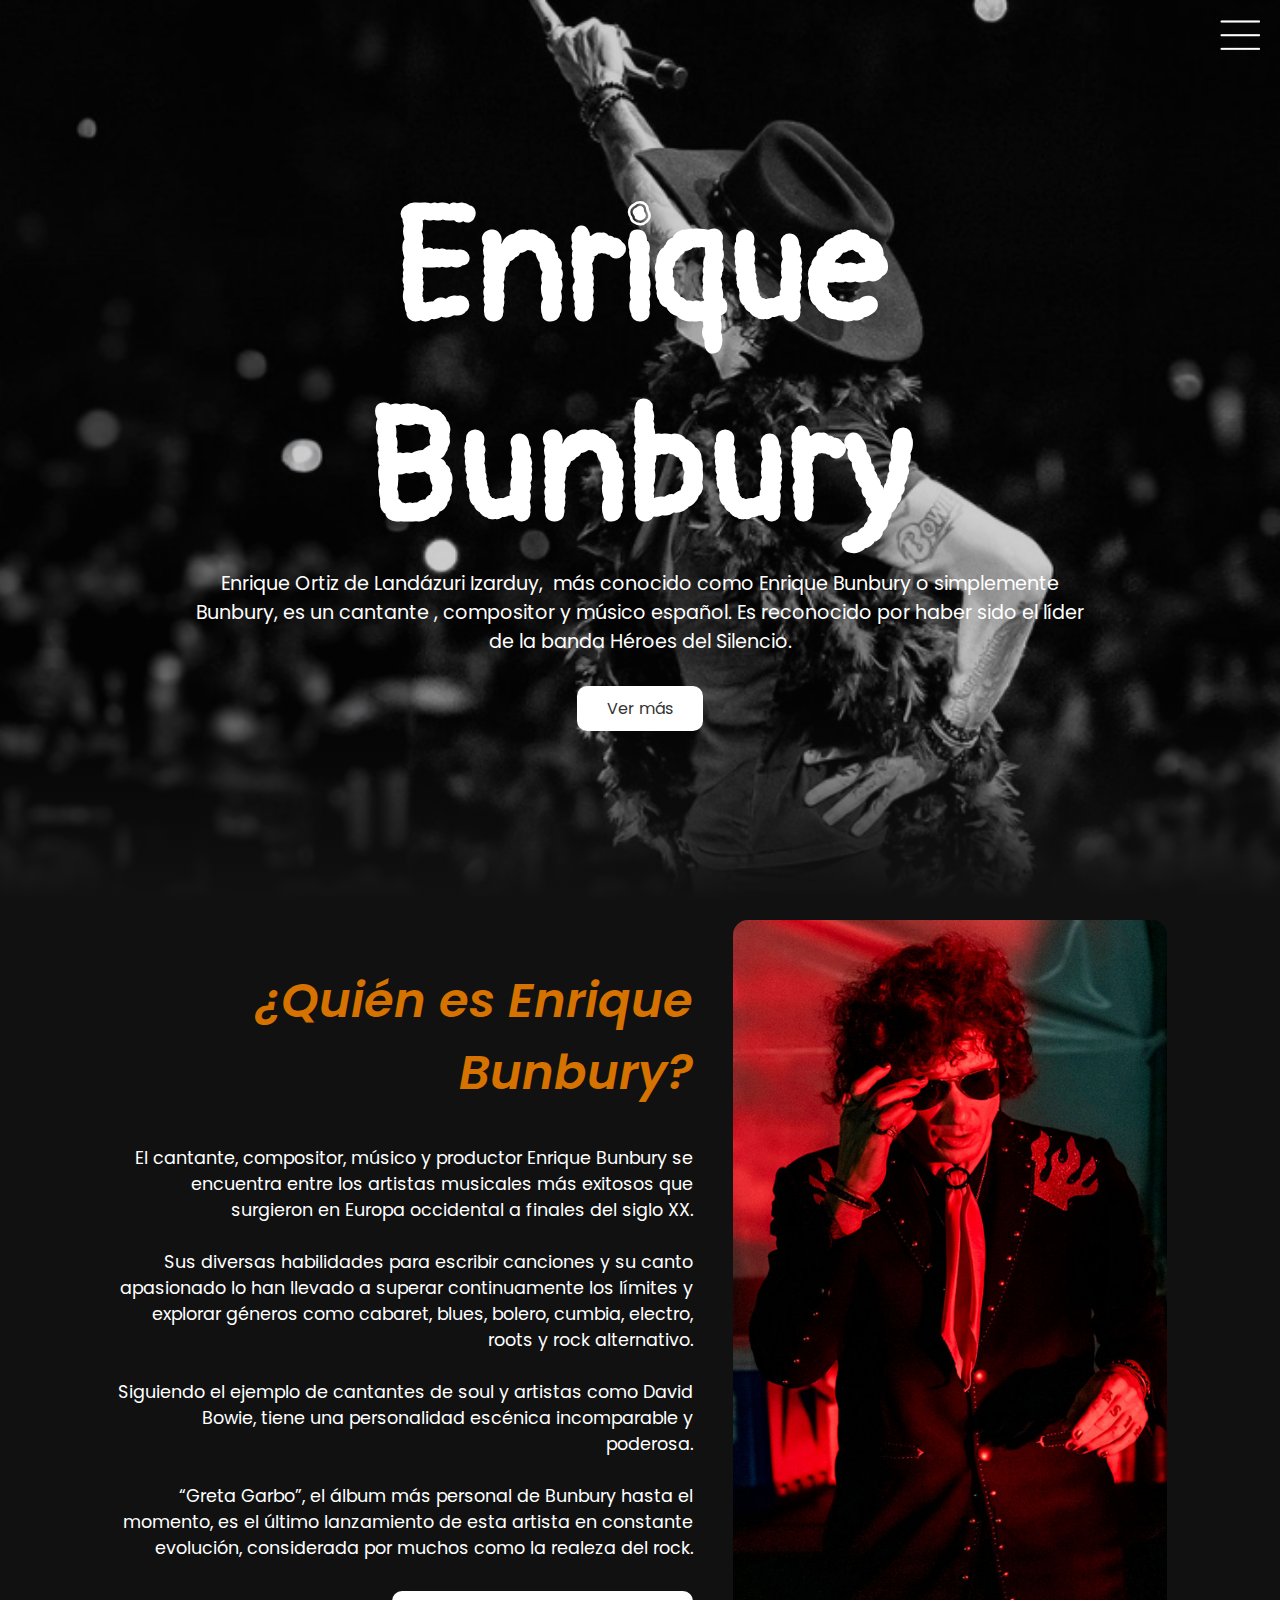
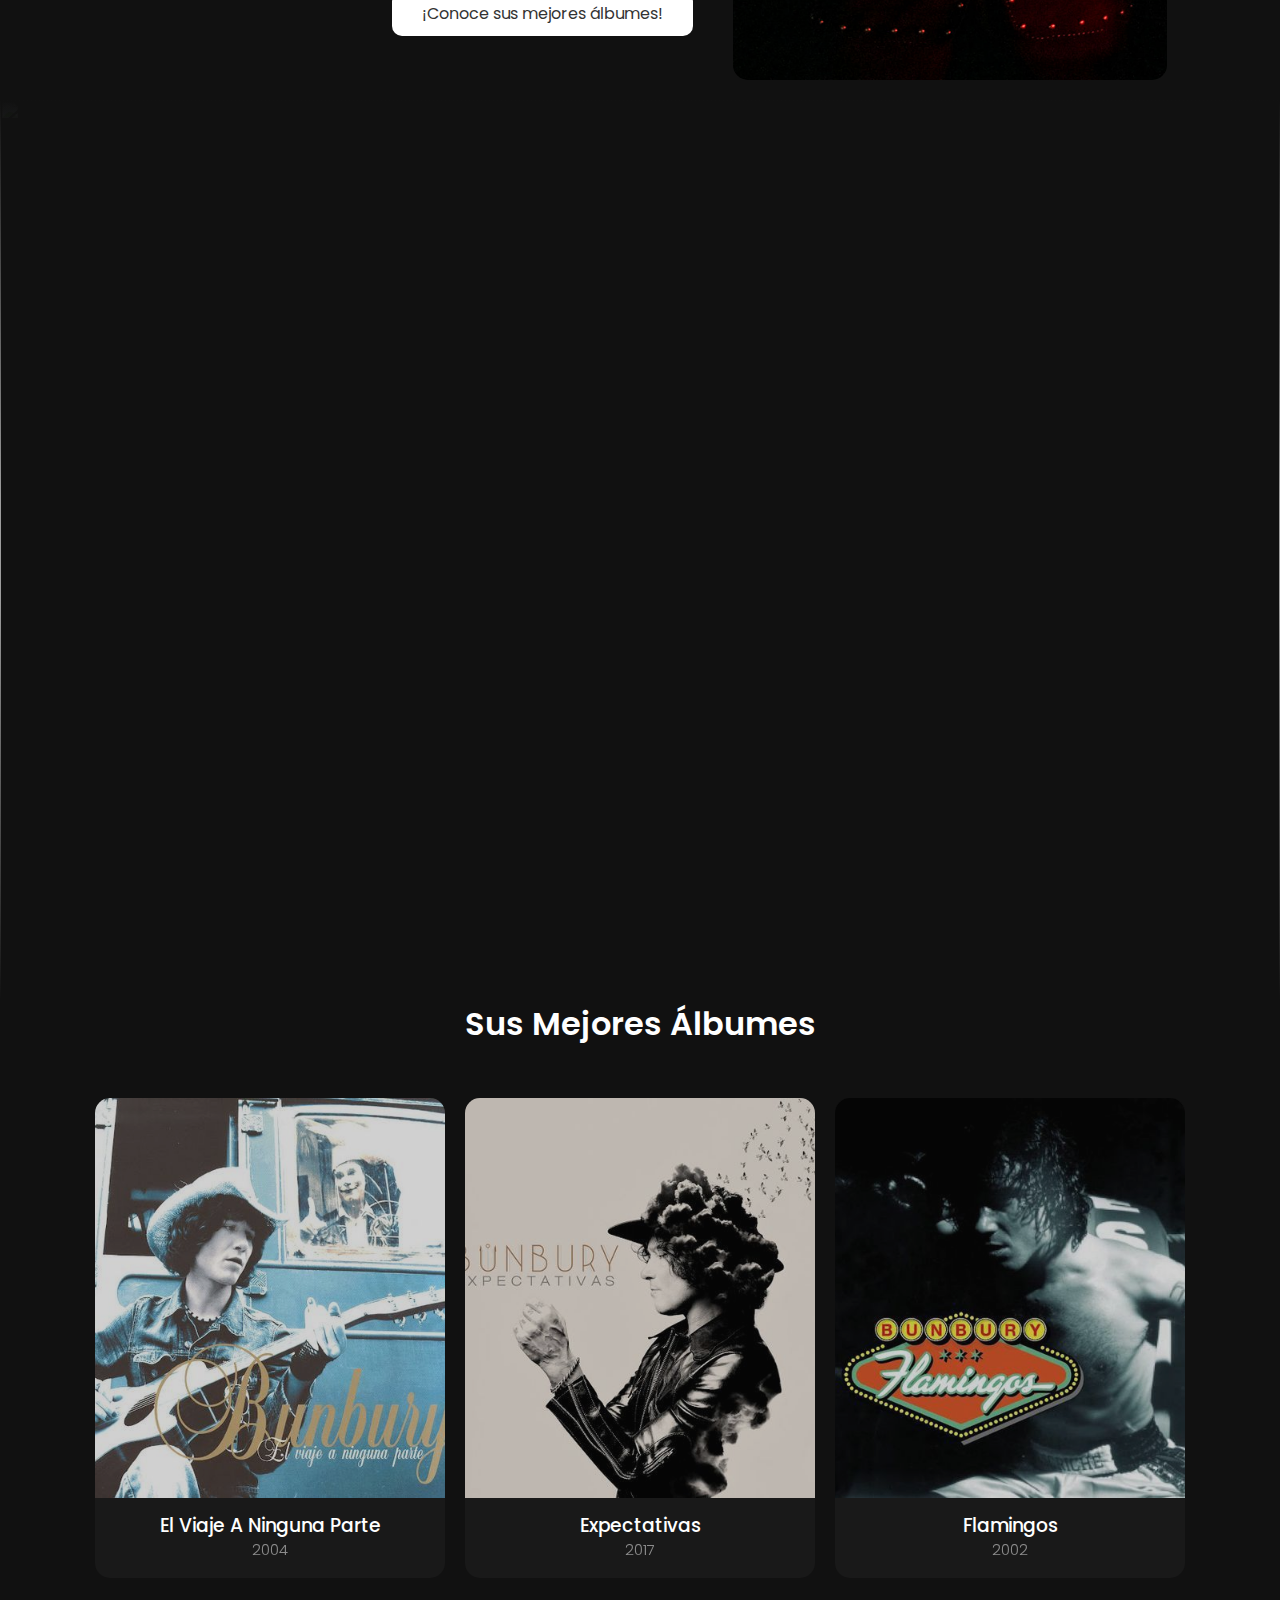
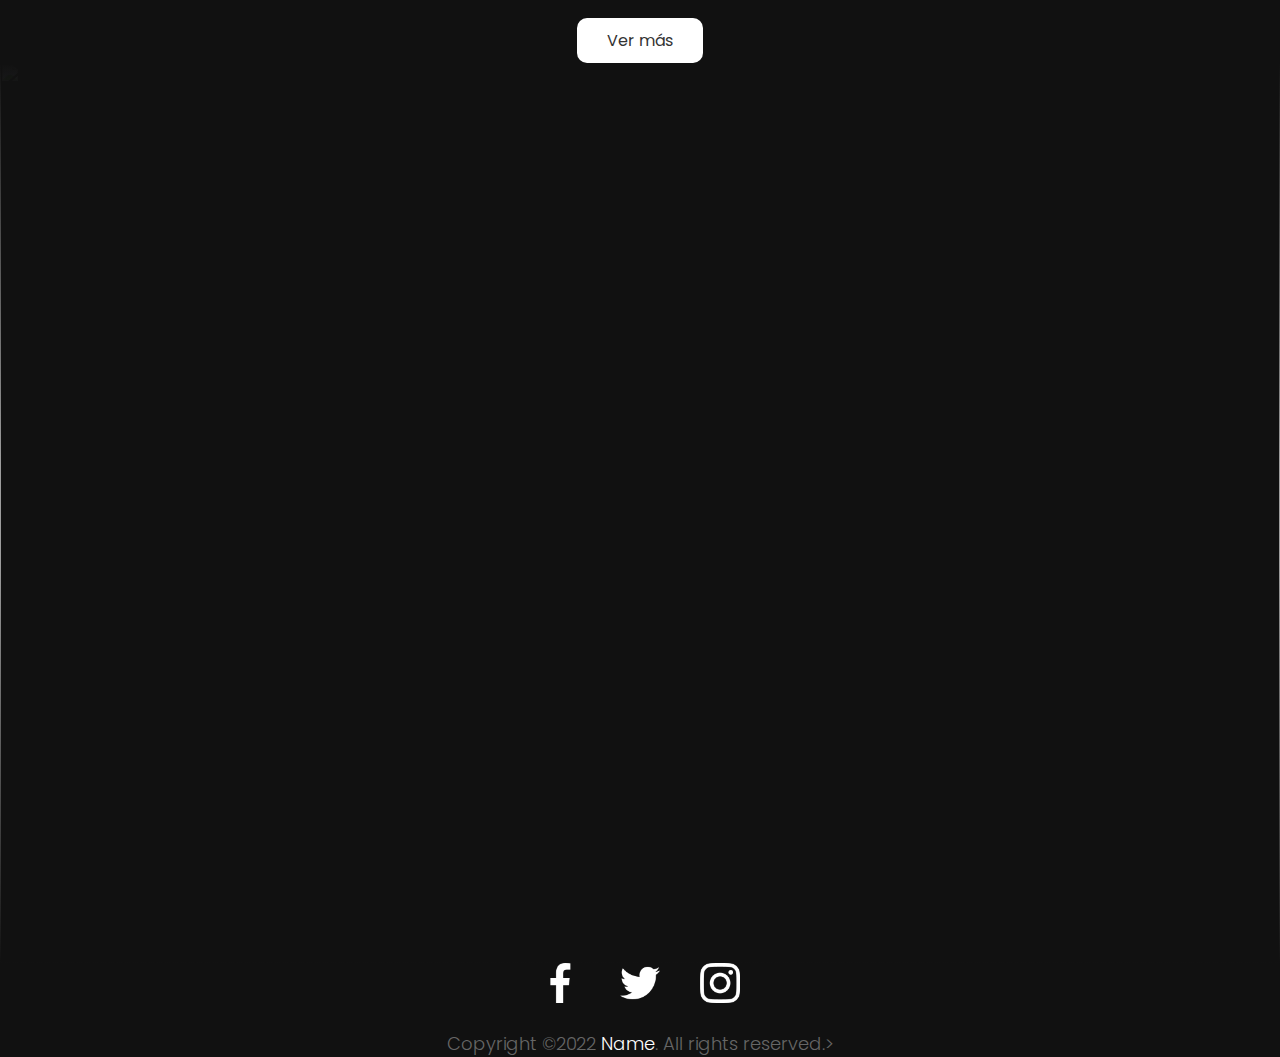
==== Tarea 22. PaginaTurismo/index.html @ bab3e690 "Add files via upload" ====
<!DOCTYPE html>
<html lang="en">
  <head>
    <meta charset="UTF-8" />
    <meta http-equiv="X-UA-Compatible" content="IE=edge" />
    <meta name="viewport" content="width=device-width, initial-scale=1.0" />
    <title>Adam De los Santos:D</title>
    <link rel="stylesheet" href="css/style.css" />
    <style>
      @import url('https://fonts.googleapis.com/css2?family=Pangolin&display=swap');
      </style>
  </head>
  <body>
    <main>
      <section class="header">
       <img src="img/logo.png" alt=""> </a>
        <div class="toggle"><img src="img/toggle.png" /></div>
      </section>
      <section class="banner">
        <img src="img/banner.png" class="fitBg" />
        <div class="content">
          <h2>Enrique Bunbury</h2>
          <p>
            Enrique Ortiz de Landázuri Izarduy, ​ más conocido como Enrique Bunbury o simplemente Bunbury, es un cantante
            , compositor y músico español. Es reconocido por haber sido el líder de la banda Héroes del Silencio.
          </p>
          <a class="btn" href="#about">Ver más</a>
        </div>
      </section>
      <section class="about" id="about">
        <div class="contentBx">
          <h2 class="titleText"><i>¿Quién es Enrique Bunbury?</i></h2>
          <p class="text">
           <Br> El cantante, compositor, músico y productor Enrique Bunbury se encuentra entre los artistas musicales más exitosos que surgieron
             en Europa occidental a finales del siglo XX.</Br>

           <Br> Sus diversas habilidades para escribir canciones y su canto apasionado lo han llevado a superar continuamente los límites
             y explorar géneros como cabaret, blues, bolero, cumbia, electro, roots y rock alternativo.</Br>
            
            <Br>Siguiendo el ejemplo de cantantes de soul y artistas como David Bowie, tiene una personalidad escénica incomparable y poderosa.</Br>
            
           <br> “Greta Garbo”, el álbum más personal de Bunbury hasta el momento, es el último lanzamiento de esta artista en 
            constante evolución, considerada por muchos como la realeza del rock. </br>
            
            
          </p>
          <a class="btn" href="#destination">¡Conoce sus mejores álbumes!</a>
         
        </div>
        <div class="ImgBx">
          <img src="./img/enriquebunbury.jpg"/>
        </div>
      </section>
      <section class="banner2">
        <img src="./img/banner2.jpg" class="fitBg">
      </section>
      <section class="destination" id="destination">
        <div class="content">
          <h2 class="titleText">
Sus Mejores Álbumes          </h2>
         
        </div>
        <div class="albumes">
          <div class="box">
            <div class="imgBx">
              <img src="./img/elviajeaningunaparte.jpeg" class="fitBg" />
            </div>
            <div class="content">
              <h3>El Viaje A Ninguna Parte<br /><span>2004</span></h3>
            </div>
          </div>
          <div class="box">
            <div class="imgBx">
              <img src="./img/expectativas.jpeg" class="fitBg" />
            </div>
            <div class="content">
              <h3>Expectativas<br /><span>2017</span></h3>
            </div>
          </div>
          <div class="box">
            <div class="imgBx">
              <img src="./img/flamingos.jpeg" class="fitBg" />
            </div>
            <div class="content">
              <h3>Flamingos<br /><span>2002</span></h3>
            </div>

            
          </div>
        </div>
        <a class="btn" href="#about">Ver más</a>
      </section>
      <section class="banner3">
        <img src="./img/banner3.jpg" class="fitBg" />
      </section>
      <footer class="footer">
        <ul class="sci">
          <li>
            <a href="#"><img src="./img/facebook.png" /></a>
          </li>
          <li>
            <a href="#"><img src="./img/twitter.png" /></a>
          </li>
          <li>
            <a href="#"><img src="./img/instagram.png" /></a>
          </li>
        </ul>
        <h4 class="copyright">
          Copyright ©2022 <a href="#">Name</a>. All rights reserved.>
        </h4>
      </footer>
    </main>
  </body>
</html>
---- Tarea 22. PaginaTurismo/css/style.css ----
@import "https://fonts.googleapis.com/css2?family=Poppins:wght@200;300;400;500;600;700;800;900&display=swap";
@import url("https://fonts.googleapis.com/css2?family=Pangolin&display=swap");
* {
  margin: 0;
  padding: 0;
  box-sizing: border-box;
  font-family: "Poppins", sans-serif;
  scroll-behavior: smooth;
}

body {
  background: #111;
}

main {
  position: relative;
}
main .banner {
  position: relative;
  width: 100%;
  min-height: 100vh;
  display: flex;
  justify-content: center;
  align-items: center;
}
main .banner::before {
  content: "";
  position: absolute;
  bottom: 0;
  left: 0;
  width: 100%;
  height: 200px;
  z-index: 1000;
  background: linear-gradient(to top, #111, transparent);
}
main .banner .content {
  position: relative;
  z-index: 10000;
  max-width: 900px;
  text-align: center;
}
main .banner .content h2 {
  color: #fff;
  font-size: 10em;
  font-family: "Pangolin", serif;
  font-weight: 2200;
  font-style: normal;
}
main .banner .content p {
  color: #fff;
  font-size: 1.2em;
}
main .header {
  position: absolute;
  top: 0;
  left: 0;
  z-index: 100000;
  display: flex;
  justify-content: space-between;
  align-items: center;
  width: 100%;
  padding: 20px;
}
main .header .logo {
  color: #fff;
  text-decoration: none;
  font-size: 1.2em;
}
main .header .toggle img {
  max-width: 40px;
  cursor: pointer;
}
main .banner2 {
  position: relative;
  width: 100%;
  min-height: 100vh;
  display: flex;
  justify-content: center;
  align-items: center;
}
main .banner2::before {
  content: "";
  position: absolute;
  bottom: 0;
  left: 0;
  width: 100%;
  height: 400px;
  z-index: 1000;
  background: linear-gradient(to top, #111, transparent);
}
main .banner2::after {
  content: "";
  position: absolute;
  top: 0;
  left: 0;
  width: 100%;
  height: 400px;
  z-index: 1000;
  background: linear-gradient(to bottom, #111, transparent);
}
main .destination {
  text-align: center;
}
main .destination .content {
  text-align: center;
}
main .destination .albumes {
  position: relative;
  display: flex;
  justify-content: center;
  align-items: center;
  flex-wrap: wrap;
  margin-top: 40px;
}
main .destination .albumes:hover .box {
  opacity: 0.2;
}
main .destination .albumes .box {
  position: relative;
  min-width: 350px;
  height: 480px;
  background: #191919;
  transition: 0.5s;
  margin: 10px;
  overflow: hidden;
  border-radius: 15px;
}
main .destination .albumes .box:hover {
  opacity: 1;
}
main .destination .albumes .box .imgBx {
  position: relative;
  width: 100%;
  height: 400px;
}
main .destination .albumes .box .content {
  width: 100%;
  height: 80px;
  display: flex;
  justify-content: center;
  align-items: center;
}
main .destination .albumes .box .content h3 {
  color: #fff;
  font-weight: 500;
  line-height: 1.2em;
}
main .destination .albumes .box .content h3 span {
  font-size: 0.8em;
  font-weight: 300;
  opacity: 0.5;
}
main .banner3 {
  position: relative;
  width: 100%;
  min-height: 100vh;
  display: flex;
  justify-content: center;
  align-items: center;
}
main .banner3::before {
  content: "";
  position: absolute;
  bottom: 0;
  left: 0;
  width: 100%;
  height: 400px;
  z-index: 1000;
  background: linear-gradient(to top, #111, transparent);
}
main .banner3:after {
  content: "";
  position: absolute;
  top: 0;
  left: 0;
  width: 100%;
  height: 400px;
  z-index: 1000;
  background: linear-gradient(to bottom, #111, transparent);
}
main .footer {
  display: flex;
  justify-content: center;
  align-items: center;
  flex-direction: column;
}
main .footer .sci {
  position: relative;
  display: flex;
}
main .footer .sci li {
  list-style: none;
}
main .footer .sci li a {
  text-decoration: none;
  margin: 0 20px;
}
main .footer .sci li a img {
  filter: invert(1);
  max-width: 40px;
}
main .footer .copyright {
  margin-top: 20px;
  font-size: 18px;
  font-weight: 300;
  color: #666;
  text-align: center;
}
main .footer .copyright a {
  color: #fff;
  text-decoration: none;
}

.about {
  position: relative;
  width: 100%;
  display: flex;
  justify-content: center;
  align-items: center;
  padding: 20px;
}
.about .contentBx {
  min-width: 50%;
  width: 50%;
  text-align: end;
  padding-right: 40px;
}
.about .contentBx h2 {
  font-size: 3em;
  color: #d67200;
}
.about .contentBx p {
  font-size: 1.1em;
  color: #fff;
}

a.btn {
  position: relative;
  display: inline-block;
  margin-top: 30px;
  background: #fff;
  color: #333;
  text-decoration: none;
  padding: 10px 30px;
  border-radius: 10px;
}

.titleText {
  font-weight: 600;
  color: #fff;
  font-size: 2em;
  margin-bottom: 10px;
}

.text {
  color: #fff;
  font-size: 1em;
}

.ImgBx {
  position: relative;
  min-width: 30%;
  width: 35%;
  min-height: 760px;
}
.ImgBx img {
  border-radius: 15px;
  position: absolute;
  top: 0;
  left: 0;
  width: 100%;
  height: 100%;
  -o-object-fit: cover;
     object-fit: cover;
}

.fitBg {
  position: absolute;
  top: 0;
  left: 0;
  width: 100%;
  height: 100%;
  -o-object-fit: cover;
     object-fit: cover;
  opacity: 0.8;
}

@media (max-width: 600px) {
  section {
    padding: 40px;
  }
  .banner .content h2 {
    font-size: 2.5em;
  }
  .banner .content p {
    font-size: 1em;
  }
  .about {
    flex-direction: column;
  }
  .about .contentBx {
    min-width: 100%;
    width: 100%;
    text-align: center;
    padding-right: 0px;
  }
  .about .ImgBx {
    min-width: 100%;
    width: 100%;
    text-align: center;
    padding-right: 0px;
  }
  .ImgBx {
    min-height: 250px;
  }
  .titleText {
    font-size: 1.5em;
  }
  a.btn {
    margin-bottom: 30px;
  }
  .destinationList .box {
    position: relative;
    max-width: 350px;
    width: 100%;
    height: 400px;
    min-width: initial;
  }
  .destinationList .box .imgBx {
    height: 320px;
  }
  .footer .sci li a img {
    filter: invert(1);
    max-width: 30px;
  }
}
::-webkit-scrollbar {
  width: 10px;
}

::-webkit-scrollbar-track {
  background: #222;
}

::-webkit-scrollbar-thumb {
  background: #48daee;
  -webkit-transition: 0.5s;
  transition: 0.5s;
}

::-webkit-scrollbar-thumb:hover {
  background: #555;
}/*# sourceMappingURL=style.css.map */
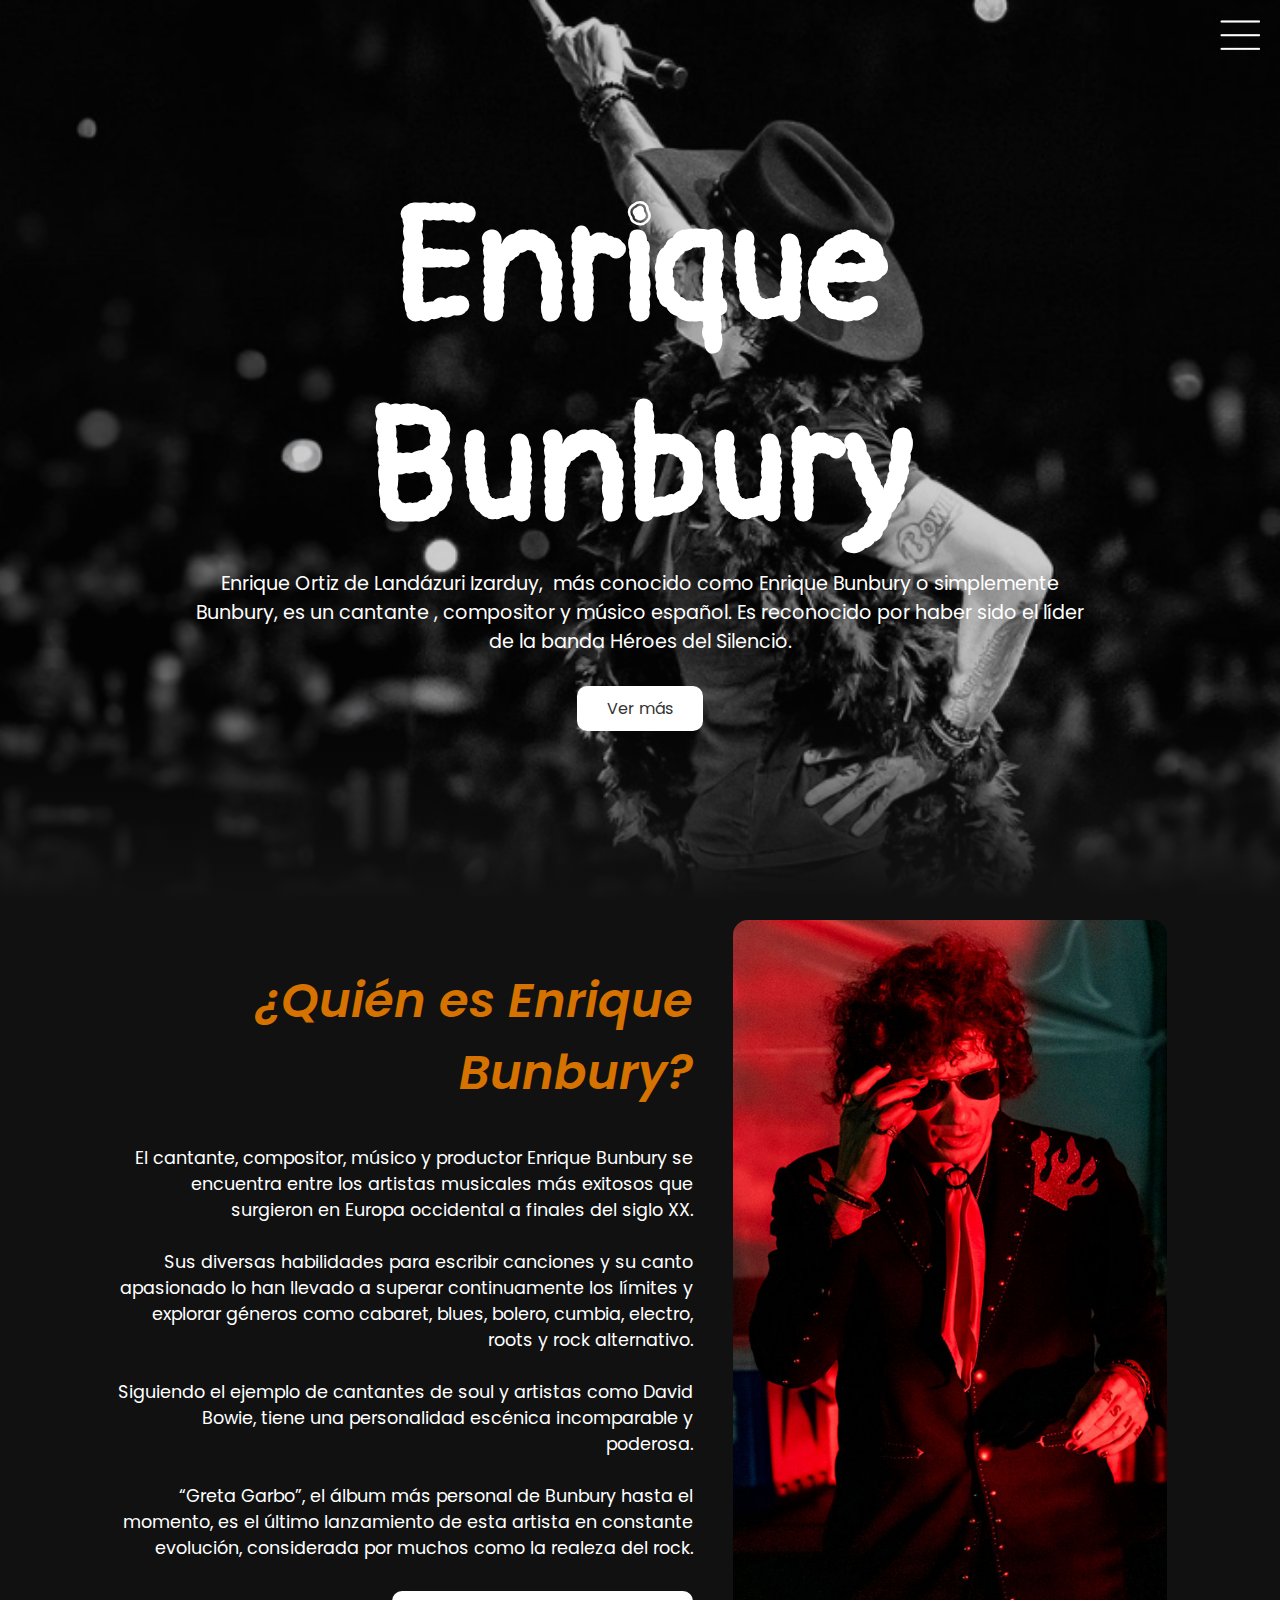
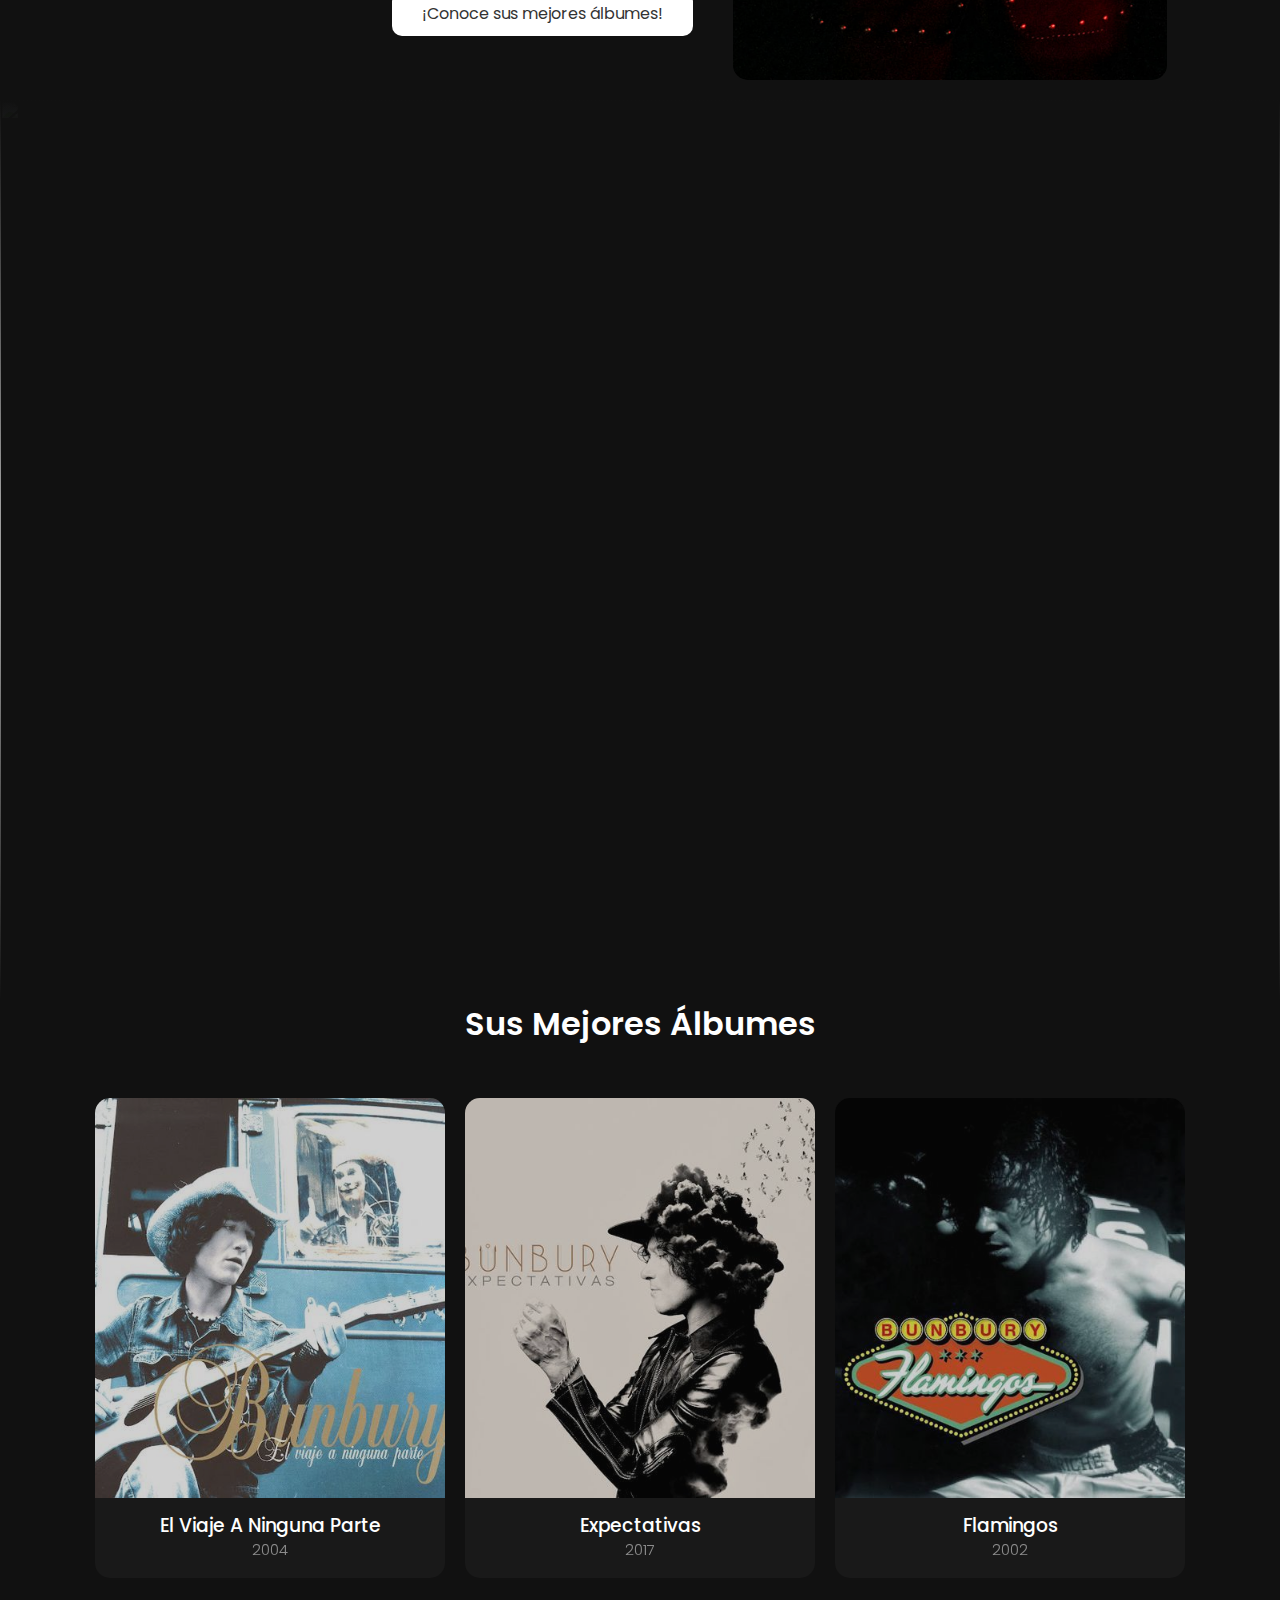
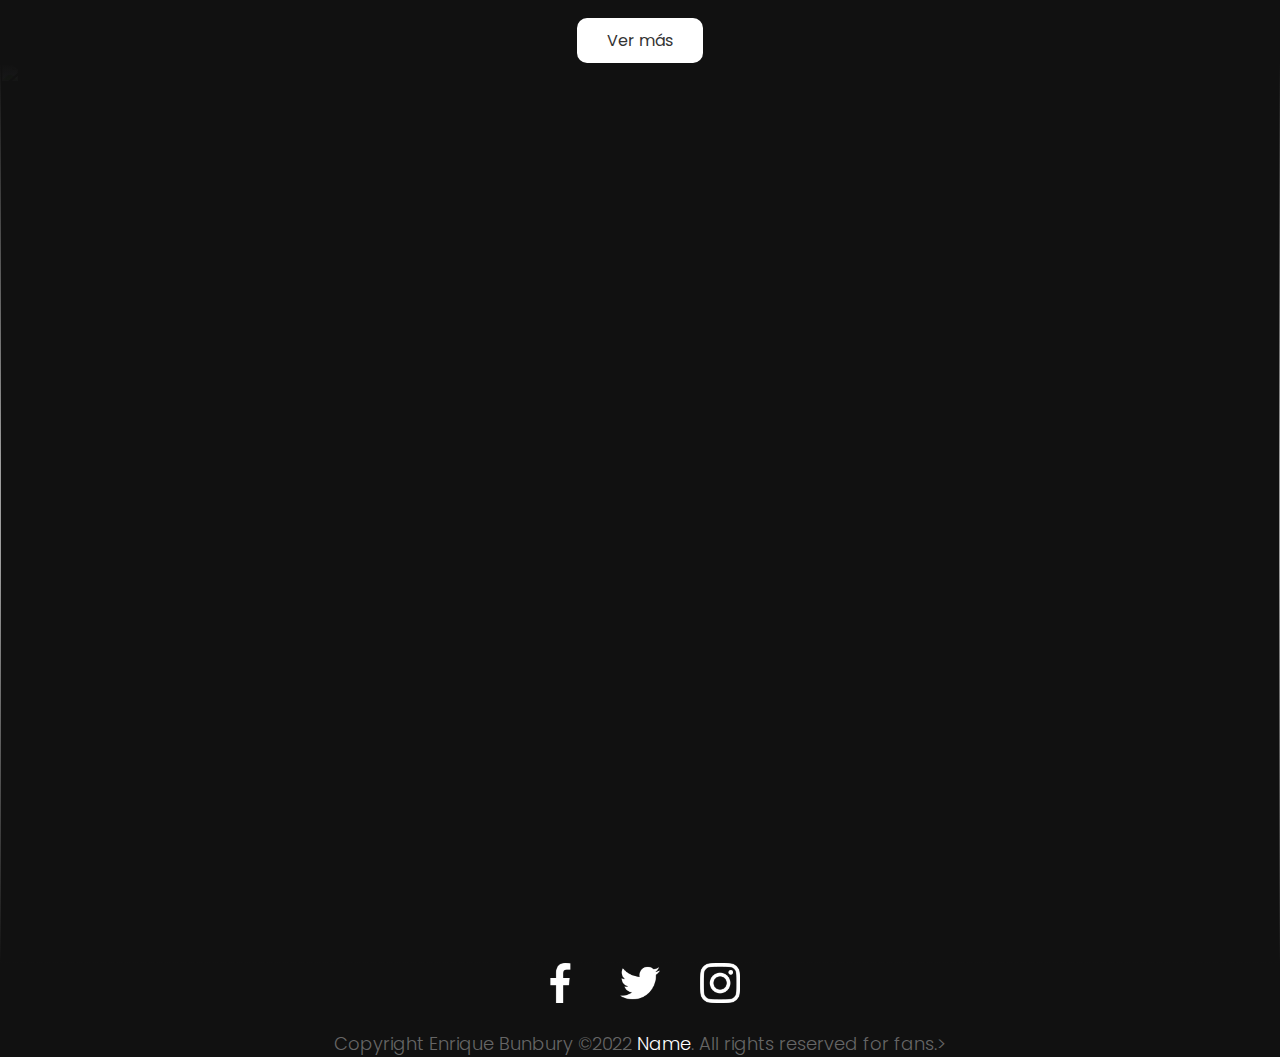
==== commit 085dbc4d: "Update index.html" ====
--- a/Tarea 22. PaginaTurismo/index.html
+++ b/Tarea 22. PaginaTurismo/index.html
@@ -106,7 +106,7 @@
           </li>
         </ul>
         <h4 class="copyright">
-          Copyright ©2022 <a href="#">Name</a>. All rights reserved.>
+          Copyright Enrique Bunbury ©2022 <a href="#">Name</a>. All rights reserved for fans.>
         </h4>
       </footer>
     </main>
